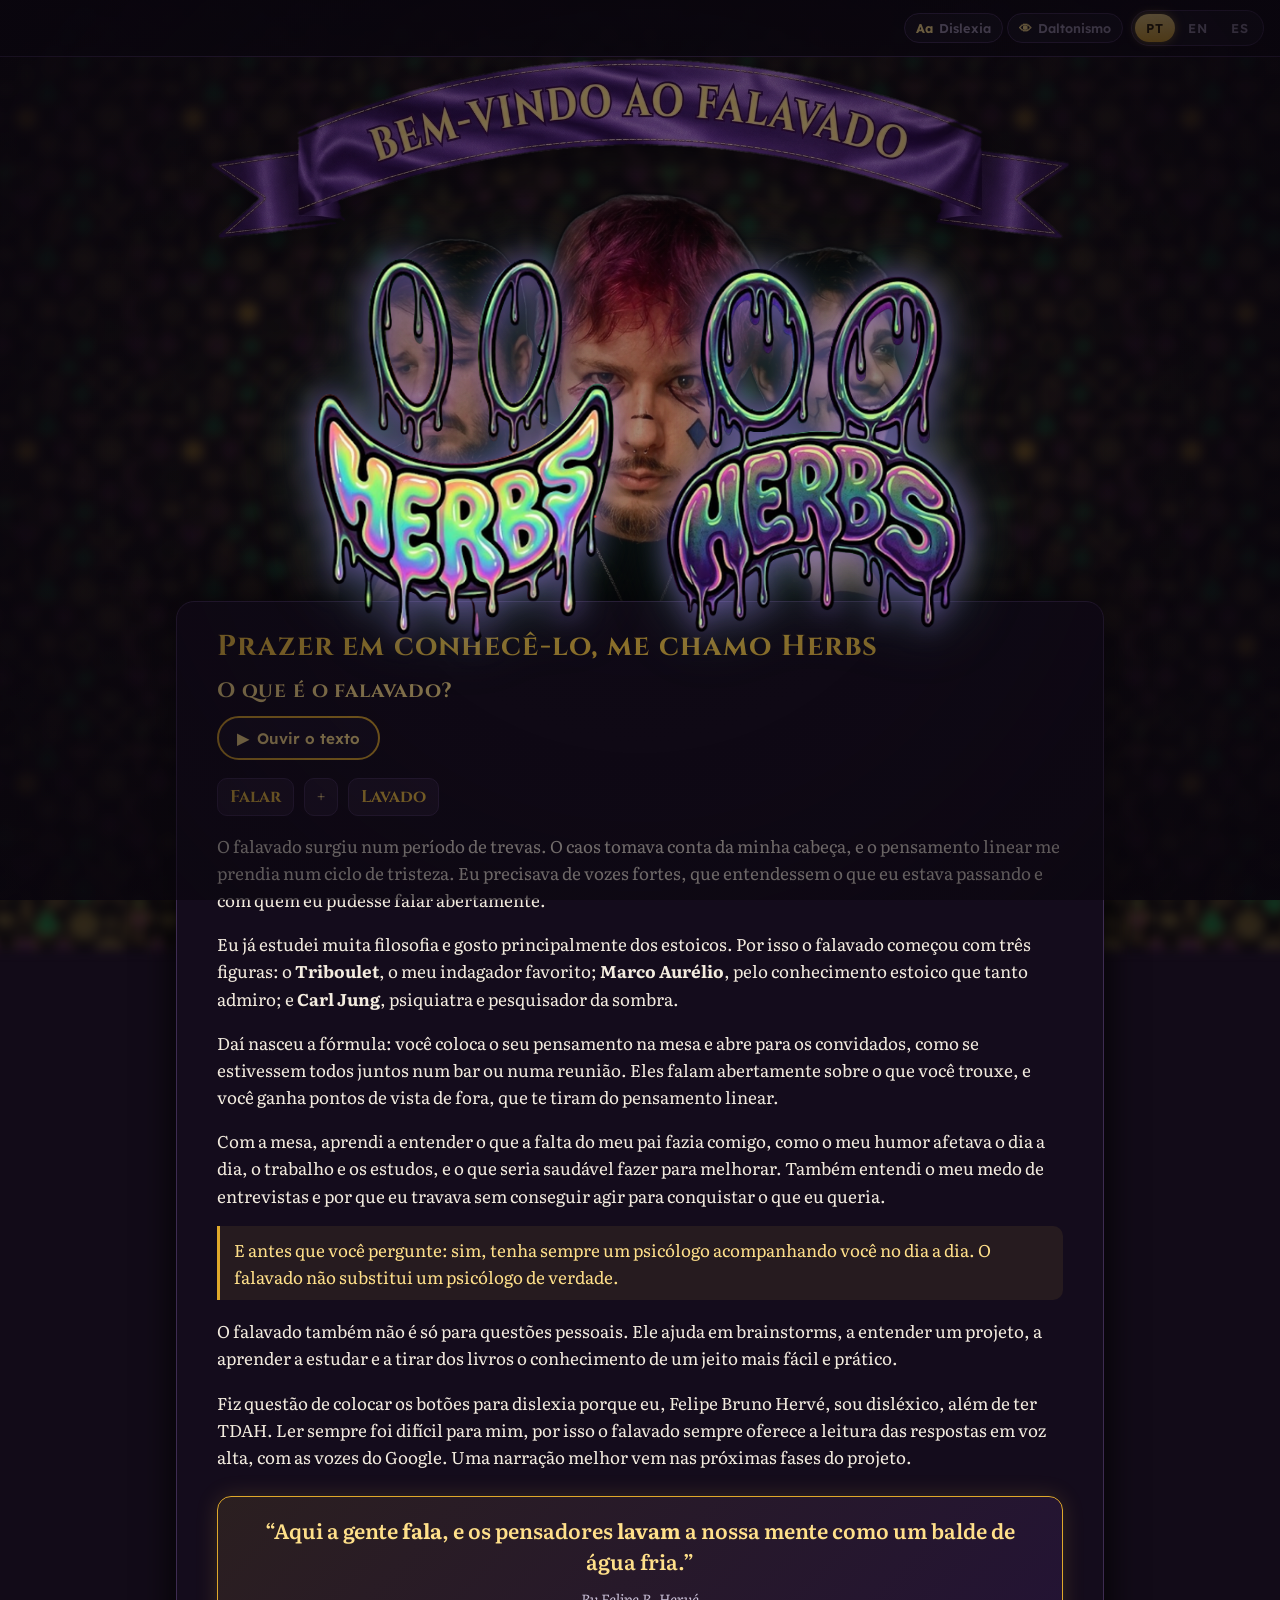
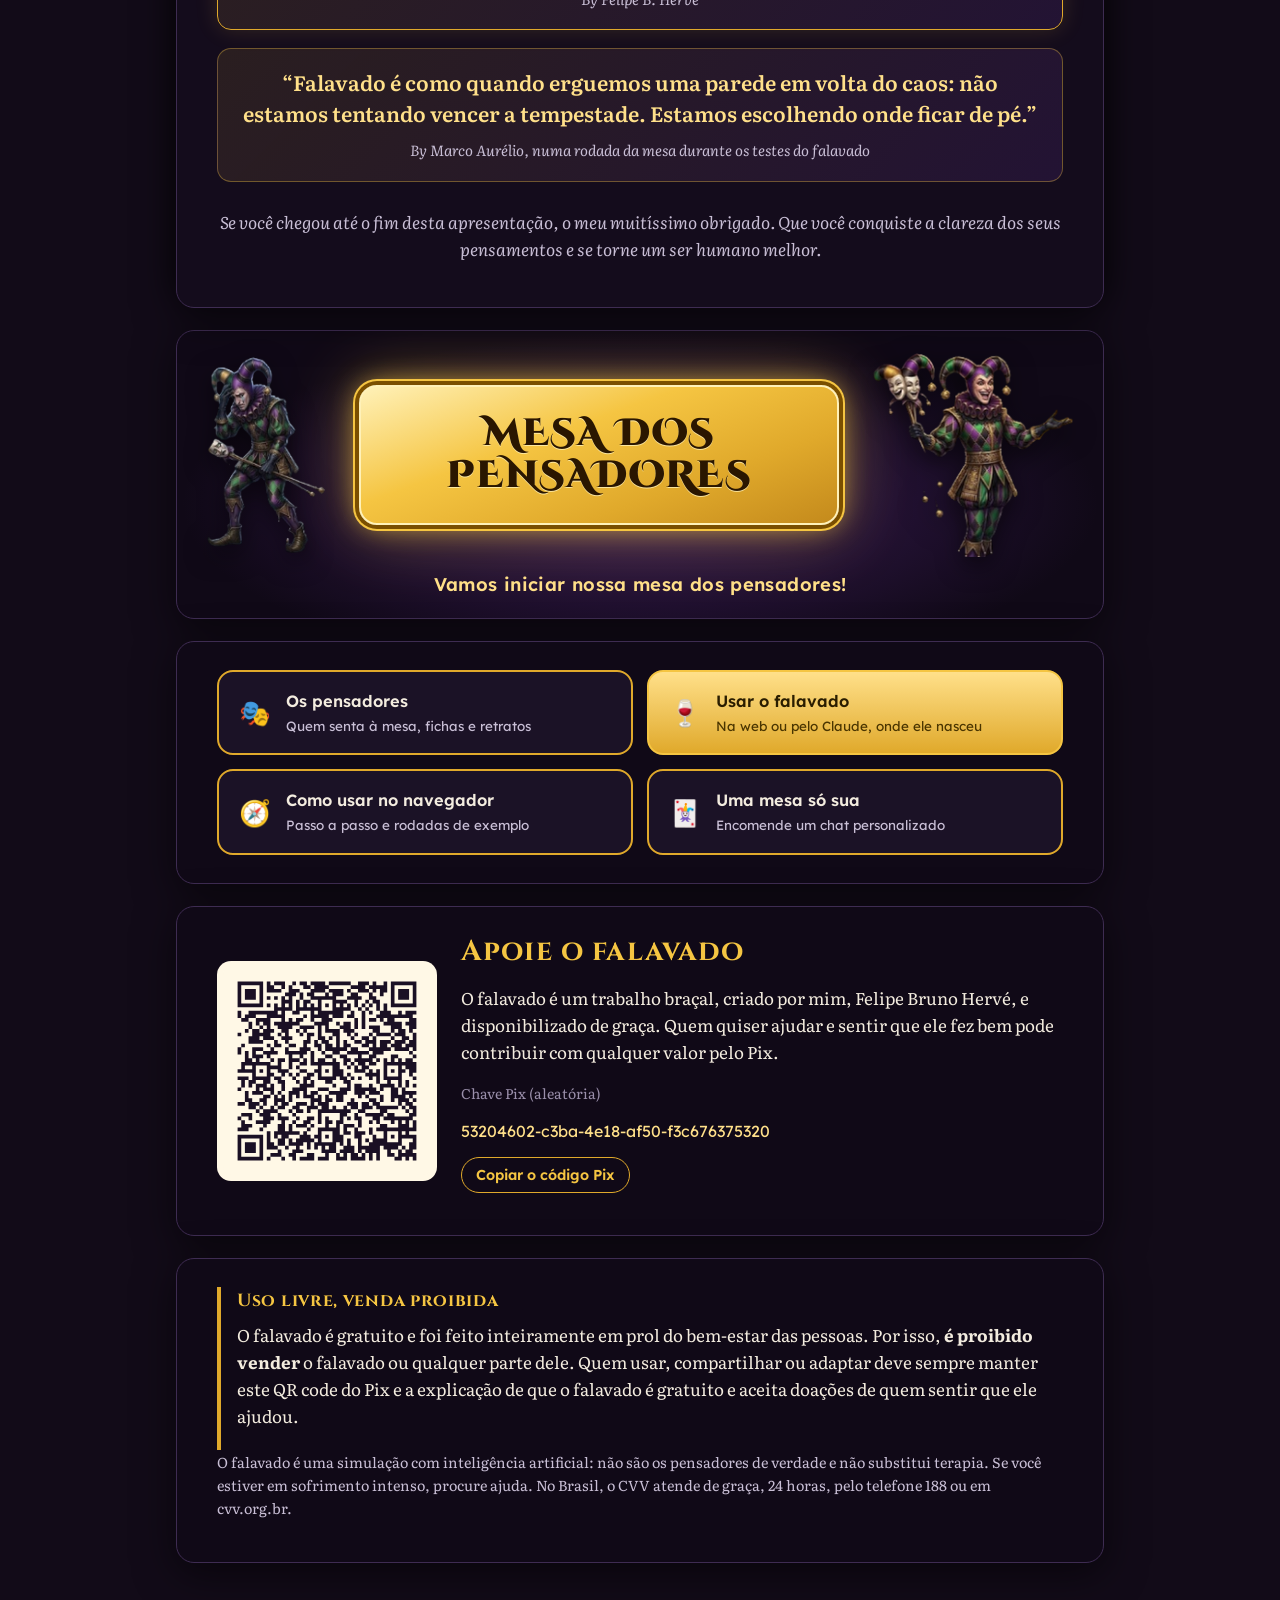
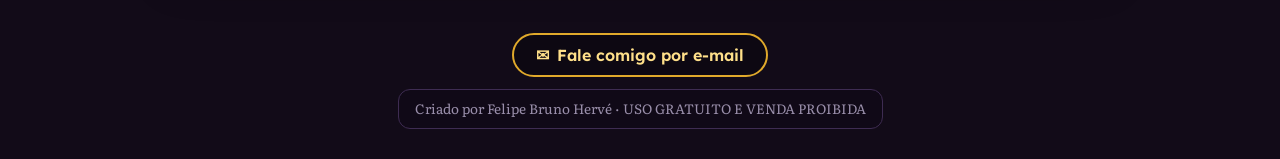
==== index.html @ 0ebb25f2 "falavado: a mesa dos pensadores Site, mesa e skill para baixar (assets/falavado.zip).  Co-Authored-B" ====
<!doctype html>
<html lang="pt-BR">
<head>
<meta charset="utf-8">
<meta name="viewport" content="width=device-width,initial-scale=1,viewport-fit=cover">
<link rel="preconnect" href="https://fonts.googleapis.com">
<link rel="stylesheet" href="https://fonts.googleapis.com/css2?family=Cinzel+Decorative:wght@700;900&family=Cinzel:wght@600;700&family=Literata:opsz,wght@7..72,400;7..72,600&family=Lexend:wght@400;500;600&display=swap">
<link rel="stylesheet" href="assets/site.css">
<script src="assets/acess.js"></script>
<link rel="icon" href="mesa/img/triboulet_pin.jpg">
<title>falavado</title>
<meta name="description" content="falavado: a mesa dos pensadores, servida pelo bufão Triboulet.">
</head>
<body class="brilho">
<div id="careta" hidden aria-hidden="true">
  <span class="cara ri"><img src="assets/careta-ri.png" alt="" width="380" height="420"></span>
  <span class="cara chora"><img src="assets/careta-chora.png" alt="" width="380" height="420"><i class="lagrima"></i><i class="lagrima b"></i><i class="lagrima c"></i></span>
</div>
<main class="wrap brilho" data-pagina="inicio">

  <!-- 1. faixa de boas-vindas: fita de cetim curvada -->
  <header class="faixa-box">
    <img class="faixa-img" src="assets/faixa.png" alt="Bem-vindo ao falavado" width="1400" height="294">
    <svg class="fita" viewBox="0 0 1000 300" role="img" aria-labelledby="fita-t">
      <defs>
        <linearGradient id="cetim" x1="0" y1="0" x2="0" y2="1">
          <stop offset="0" stop-color="#2c0c4a"/><stop offset=".22" stop-color="#7e3fc4"/><stop offset=".4" stop-color="#a46ae0"/>
          <stop offset=".55" stop-color="#6a2fa8"/><stop offset=".85" stop-color="#3e1468"/><stop offset="1" stop-color="#26093f"/>
        </linearGradient>
        <linearGradient id="cetim-ponta" x1="0" y1="0" x2="0" y2="1">
          <stop offset="0" stop-color="#3a1260"/><stop offset=".4" stop-color="#6a2fa8"/><stop offset="1" stop-color="#1e0733"/>
        </linearGradient>
        <linearGradient id="ouro-fita" x1="0" y1="0" x2="1" y2="0">
          <stop offset="0" stop-color="#a8751a"/><stop offset=".3" stop-color="#ffe08a"/><stop offset=".5" stop-color="#f5c542"/><stop offset=".72" stop-color="#fff1b8"/><stop offset="1" stop-color="#a8751a"/>
        </linearGradient>
        <!-- fios da seda: ruído fino e alongado no sentido da fita -->
        <filter id="seda" x="0" y="0" width="100%" height="100%">
          <feTurbulence type="fractalNoise" baseFrequency="0.004 0.9" numOctaves="2" seed="3" result="fio"/>
          <feColorMatrix in="fio" type="matrix" values="0 0 0 0 1  0 0 0 0 .92  0 0 0 0 1  0 0 0 1.3 -.55"/>
          <feComposite in2="SourceGraphic" operator="in"/>
        </filter>
        <linearGradient id="brilho-cetim" x1="0" y1="0" x2="1" y2="0" gradientUnits="userSpaceOnUse">
          <stop offset="0" stop-color="#fff" stop-opacity="0"/><stop offset=".45" stop-color="#fff" stop-opacity="0"/>
          <stop offset=".5" stop-color="#fff" stop-opacity=".55"/><stop offset=".55" stop-color="#fff" stop-opacity="0"/><stop offset="1" stop-color="#fff" stop-opacity="0"/>
          <animate attributeName="x1" values="-1;1.2" dur="6s" repeatCount="indefinite"/><animate attributeName="x2" values="0;2.2" dur="6s" repeatCount="indefinite"/>
        </linearGradient>
        <path id="arco-texto" d="M140 236 Q500 82 860 236"/>
      </defs>
      <!-- pontas em rabo de andorinha, atrás da fita -->
      <path d="M150 196 L22 214 L78 252 L30 294 L170 278 Z" fill="url(#cetim-ponta)" stroke="url(#ouro-fita)" stroke-width="4" stroke-linejoin="round"/>
      <path d="M850 196 L978 214 L922 252 L970 294 L830 278 Z" fill="url(#cetim-ponta)" stroke="url(#ouro-fita)" stroke-width="4" stroke-linejoin="round"/>
      <!-- dobras onde o pano vira -->
      <path d="M118 180 L170 278 L150 196 Z" fill="#14041f"/><path d="M882 180 L830 278 L850 196 Z" fill="#14041f"/>
      <!-- corpo da fita -->
      <path d="M118 180 Q500 22 882 180 L882 268 Q500 110 118 268 Z" fill="url(#cetim)"/>
      <path d="M118 180 Q500 22 882 180" fill="none" stroke="url(#ouro-fita)" stroke-width="6"/>
      <path d="M118 268 Q500 110 882 268" fill="none" stroke="url(#ouro-fita)" stroke-width="6"/>
      <path d="M118 192 Q500 36 882 192" fill="none" stroke="#ffe08a" stroke-opacity=".45" stroke-width="1.5" stroke-dasharray="7 6"/>
      <path d="M118 256 Q500 98 882 256" fill="none" stroke="#ffe08a" stroke-opacity=".45" stroke-width="1.5" stroke-dasharray="7 6"/>
      <!-- textura de seda e brilho de cetim correndo pela fita -->
      <path d="M118 180 Q500 22 882 180 L882 268 Q500 110 118 268 Z" fill="#fff" filter="url(#seda)" opacity=".28"/>
      <path d="M150 196 L22 214 L78 252 L30 294 L170 278 Z M850 196 L978 214 L922 252 L970 294 L830 278 Z" fill="#fff" filter="url(#seda)" opacity=".2"/>
      <path class="reflexo" d="M118 180 Q500 22 882 180 L882 268 Q500 110 118 268 Z" fill="url(#brilho-cetim)"/>
      <text class="fita-texto" text-anchor="middle"><textPath id="fita-t" href="#arco-texto" startOffset="50%" textLength="600" lengthAdjust="spacingAndGlyphs" data-t="welcome"></textPath></text>
    </svg>
  </header>

  <!-- 2. as três versões do Herbs, atrás do painel "por que criei" (o painel cobre a parte de baixo) -->
  <figure class="trio">
    <img class="trio-img" src="assets/herbs-trio.png" alt="" data-ta="alt:trip_alt" width="763" height="540" decoding="async">
  </figure>

  <!-- 3. por que criei o falavado -->
  <section class="painel porque">
    <h2 data-t="why_title"></h2>
    <h3 class="sub-porque" data-t="why_sub"></h3>
    <button type="button" class="ouvir" data-ler=".porque" aria-pressed="false"><span aria-hidden="true">▶</span> <span data-t="l_play"></span></button>
    <div class="etimo" data-th="why_name"></div>
    <p data-th="why_p1"></p>
    <p data-th="why_p2"></p>
    <p data-th="why_p3"></p>
    <p data-th="why_p4"></p>
    <p data-th="why_p5" class="aviso-psi"></p>
    <p data-th="why_p6"></p>
    <p data-th="why_p7"></p>
    <blockquote class="citacao autor"><p data-th="why_p8"></p><cite data-t="why_by8"></cite></blockquote>
    <blockquote class="citacao"><p data-t="why_q2"></p><cite data-t="why_by2"></cite></blockquote>
    <p data-th="why_p9" class="fecho"></p>
  </section>

  <!-- 4. iniciar a mesa -->
  <section class="painel palco-box">
    <div class="palco">
      <span class="bufao chorando" aria-hidden="true"><img src="assets/tri-chorando.png" alt="" width="220" height="300"></span>
      <a class="placa" href="mesa/index.html"><span class="titulo-mesa" data-t="mesa_title"></span></a>
      <span class="bufao rindo" aria-hidden="true"><img src="assets/tri-rindo.png" alt="" width="220" height="300"></span>
    </div>
    <p class="convite" data-t="tri_say"></p>
  </section>

  <!-- 5. botões -->
  <nav class="painel botoes" aria-label="falavado">
    <a class="btn" href="pensadores.html"><span class="ic" aria-hidden="true">🎭</span><span><span data-t="btn_pens"></span><small data-t="btn_pens_s"></small></span></a>
    <a class="btn ouro" href="usar.html"><span class="ic" aria-hidden="true">🍷</span><span><span data-t="btn_usar"></span><small data-t="btn_usar_s"></small></span></a>
    <a class="btn" href="navegador.html"><span class="ic" aria-hidden="true">🧭</span><span><span data-t="btn_nav"></span><small data-t="btn_nav_s"></small></span></a>
    <a class="btn" href="servico.html"><span class="ic" aria-hidden="true">🃏</span><span><span data-t="btn_serv"></span><small data-t="btn_serv_s"></small></span></a>
  </nav>

  <!-- 6. apoie -->
  <section class="painel"><div class="pix" id="pix"></div></section>

  <!-- 7. uso livre -->
  <section class="painel">
    <div class="licenca"><h3 data-t="lic_title"></h3><p data-th="lic_text"></p></div>
    <p class="cuidado" data-t="care"></p>
  </section>
</main>
<script src="assets/site.js"></script>
<script>
/* carinhas do Herbs: logo que a página abre, a que ri ri e a que chora chora; depois as duas são sugadas para dentro do site */
(function(){ var c=document.getElementById('careta'), foi=false;
  function some(){ if(c.hidden) return; c.classList.add('sugar'); setTimeout(function(){ c.hidden=true; c.className=''; },1100); }
  c.addEventListener('click',some);
  window.addEventListener('load',function(){ setTimeout(function(){ if(foi) return; foi=true;
    var ims=c.querySelectorAll('img'), ok=Array.prototype.every.call(ims,function(i){ return i.complete&&i.naturalWidth; }); if(!ok) return;
    c.hidden=false; requestAnimationFrame(function(){ requestAnimationFrame(function(){ c.classList.add('on'); }); }); setTimeout(some,3600); },500); }); })();
</script>
</body>
</html>
---- assets/site.css ----
/* falavado: site de entrada. Tema do circo do Triboulet: fundo do bufão, ouro, roxo e verde.
   O fundo estampado fica sempre atrás de painéis escuros: nenhum texto fica direto sobre a estampa. */
:root{
  --fundo:#120b18; --painel:rgba(17,10,24,.95); --painel2:#1b1226; --borda:#3e2c52;
  --ouro:#f5c542; --ouro2:#e0a92b; --ouro-claro:#ffe08a; --roxo:#5b2a86; --verde:#1f7a4a;
  --texto:#f3ecdf; --texto2:#c9bfd6; --mudo:#9a8fab;
  --raio:18px; --sombra:0 10px 40px rgba(0,0,0,.55);
}
*{box-sizing:border-box}
html{color-scheme:dark;-webkit-text-size-adjust:100%;text-size-adjust:100%}
body{margin:0;min-height:100vh;background:var(--fundo);color:var(--texto);overflow-x:clip;
  font-family:"Literata",Georgia,serif;font-size:17px;line-height:1.6;-webkit-font-smoothing:antialiased}
/* fundo do bufão em camada fixa e desfocada, com vinheta: dá profundidade atrás dos painéis nítidos */
body::before{content:"";position:fixed;inset:-30px;z-index:-1;pointer-events:none;background:var(--fundo) url(../mesa/img/fundo_tri.jpg) repeat;background-size:320px;
  filter:blur(5px) brightness(.55) saturate(1.1);transform:scale(1.04)}
body::after{content:"";position:fixed;inset:0;z-index:-1;pointer-events:none;background:radial-gradient(ellipse at 50% 45%,transparent 45%,rgba(8,4,12,.75) 100%)}
a{color:var(--ouro)}
img{max-width:100%;display:block}
.wrap{max-width:960px;margin:0 auto;padding:84px 16px 40px}
.painel{background:var(--painel);border:1px solid var(--borda);border-radius:var(--raio);box-shadow:var(--sombra);padding:28px clamp(18px,4vw,40px);margin:0 0 22px}
h1,h2,h3,.cinzel{font-family:"Cinzel",Georgia,serif;letter-spacing:.04em;line-height:1.2;margin:0 0 .5em;color:var(--ouro)}
h1{font-size:clamp(1.9rem,6vw,3.4rem);text-align:center;text-transform:uppercase;text-shadow:0 0 18px rgba(245,197,66,.35)}
h2{font-size:clamp(1.3rem,3.6vw,1.8rem)}
h3{font-size:1.1rem}
p{margin:0 0 1em}
.sub{color:var(--texto2)}
.nota{font-size:.88rem;color:var(--mudo)}
.tag{display:inline-block;font-family:"Lexend",sans-serif;font-size:.72rem;letter-spacing:.08em;text-transform:uppercase;color:#2a1d00;background:var(--ouro);border-radius:999px;padding:3px 10px;margin-bottom:12px}

/* brilho dourado: o texto sob o mouse acende, para acompanhar a leitura */
.brilho :is(h1,h2,h3,p,li,blockquote,dt,dd,figcaption,.t){transition:color .25s,text-shadow .25s}
@media (hover:hover){.brilho :is(h1,h2,h3,p,li,blockquote,dt,dd,figcaption,.t):hover{color:var(--ouro-claro);text-shadow:0 0 8px rgba(245,197,66,.75),0 0 20px rgba(245,197,66,.4)}}

/* barra do topo: voltar e idiomas */
.topo{position:fixed;top:0;left:0;right:0;z-index:50;display:flex;gap:10px;align-items:center;justify-content:space-between;padding:10px 16px;background:linear-gradient(rgba(10,6,14,.96),rgba(10,6,14,.85));border-bottom:1px solid var(--borda)}
.marca-vazia{flex:1}
.topo .marca{font-family:"Cinzel",serif;color:var(--ouro);text-decoration:none;font-size:1.05rem;letter-spacing:.08em;white-space:nowrap}
.idiomas{display:inline-flex;gap:2px;padding:3px;border-radius:999px;background:#15111c;border:1px solid var(--borda)}
.idiomas button{font:600 .8rem "Lexend",sans-serif;letter-spacing:.06em;border:0;border-radius:999px;padding:6px 11px;background:transparent;color:var(--mudo);cursor:pointer}
.idiomas button[aria-pressed="true"]{background:linear-gradient(var(--ouro-claro),var(--ouro2));color:#2a1d00;box-shadow:0 0 10px rgba(245,197,66,.5)}
.idiomas button:focus-visible,.btn:focus-visible,.voltar:focus-visible{outline:2px solid var(--ouro);outline-offset:2px}

/* botões */
.btn{display:flex;align-items:center;gap:14px;text-decoration:none;color:var(--texto);background:var(--painel2);border:2px solid var(--ouro2);border-radius:16px;padding:16px 18px;font-family:"Lexend",sans-serif;font-weight:600;font-size:1.02rem;cursor:pointer;transition:transform .15s,box-shadow .2s,background .2s;text-align:left;width:100%}
.btn:hover{transform:translateY(-2px);box-shadow:0 0 0 1px var(--ouro),0 0 24px rgba(245,197,66,.35);background:#24182f}
.btn .ic{font-size:1.6rem;flex:none;width:2.2rem;text-align:center}
.btn small{display:block;font-weight:400;font-size:.84rem;color:var(--texto2);margin-top:2px}
.btn.ouro{background:linear-gradient(var(--ouro-claro),var(--ouro2));color:#2a1d00;border-color:var(--ouro)}
.btn.ouro small{color:#4a3500}
.botoes{display:grid;grid-template-columns:repeat(2,minmax(0,1fr));gap:14px}
@media (max-width:640px){.botoes{grid-template-columns:1fr}}
.voltar{display:inline-flex;align-items:center;gap:8px;font-family:"Lexend",sans-serif;font-weight:600;font-size:.88rem;color:#2a1d00;background:linear-gradient(var(--ouro-claro),var(--ouro2));border-radius:999px;padding:8px 14px;text-decoration:none;white-space:nowrap}
.voltar.largo{display:flex;justify-content:center;width:100%;padding:14px;font-size:1rem;border-radius:14px;margin-top:8px}

/* carinhas do Herbs: a que ri e a que chora; no fim são sugadas para dentro do site */
#careta{position:fixed;inset:0;z-index:130;display:flex;align-items:center;justify-content:center;gap:clamp(8px,4vw,60px);padding:0 16px;
  background:radial-gradient(circle at 50% 50%,rgba(10,6,14,.35),rgba(10,6,14,.75));opacity:0;transition:opacity .5s ease;cursor:pointer}
#careta[hidden]{display:none}
#careta.on{opacity:1}
#careta .cara{position:relative;display:block;width:min(38vw,300px);transform:scale(.2) rotate(-25deg);opacity:0;
  transition:transform .7s cubic-bezier(.3,1.6,.5,1),opacity .4s}
#careta .cara.chora{transform:scale(.2) rotate(25deg);transition-delay:.15s}
#careta .cara img{width:100%;height:auto;filter:drop-shadow(0 0 14px rgba(170,120,255,.55)) drop-shadow(0 0 30px rgba(120,255,200,.25))}
#careta.on .cara{transform:none;opacity:1}
#careta.on .cara.ri img{animation:ri .34s ease-in-out .7s 8 alternate}
#careta.on .cara.chora img{animation:soluco .9s ease-in-out .8s 3}
@keyframes ri{from{transform:translateY(0) rotate(-3deg) scaleY(1)}to{transform:translateY(-14px) rotate(3deg) scaleY(.94)}}
@keyframes soluco{0%,100%{transform:translateY(0)}12%{transform:translateY(5px) scaleX(1.02)}24%{transform:translateY(-2px)}36%{transform:translateY(5px) scaleX(1.02)}50%{transform:translateY(0) rotate(-2deg)}75%{transform:rotate(2deg)}}
/* lágrimas que caem dos olhos da que chora */
.lagrima{position:absolute;top:30%;left:27%;width:12px;height:16px;border-radius:50% 50% 50% 50%/60% 60% 40% 40%;opacity:0;
  background:radial-gradient(circle at 40% 35%,#eaffff,#7ff3ff 45%,#9a6bff);box-shadow:0 0 10px #8ff;}
.lagrima.b{left:69%;top:31%}
.lagrima.c{left:30%;top:33%}
#careta.on .lagrima{animation:lagrima 1.1s ease-in .9s 3}
#careta.on .lagrima.b{animation-delay:1.25s}
#careta.on .lagrima.c{animation-delay:1.6s}
@keyframes lagrima{0%{transform:translateY(0) scale(.5);opacity:0}15%{opacity:1}100%{transform:translateY(230%) translateY(120px) scale(1);opacity:0}}
/* sugadas: giram e encolhem até sumir no centro da página */
#careta.sugar{opacity:0;transition:opacity .5s ease .55s}
#careta.sugar .cara{transition:transform 1s cubic-bezier(.6,0,.9,.5),opacity .9s ease .1s,filter 1s;opacity:0;filter:blur(3px)}
#careta.sugar .cara.ri{transform:translate(45%,35%) scale(0) rotate(540deg)}
#careta.sugar .cara.chora{transform:translate(-45%,35%) scale(0) rotate(-540deg)}
@media (prefers-reduced-motion:reduce){#careta .cara img,.lagrima{animation:none!important}#careta .cara{transition-duration:.01s!important}}

/* página principal */
/* 1. faixa de boas-vindas: fita de cetim roxo curvada, borda dourada, pontas em rabo de andorinha (SVG) */
.faixa-box{display:flex;justify-content:center;margin:0 0 4px}
/* faixa de cetim: imagem do Herbs em português; nos outros idiomas fica a faixa desenhada (SVG) com o texto traduzido */
.faixa-img{display:block;width:min(100%,860px);height:auto;filter:drop-shadow(0 10px 14px rgba(0,0,0,.6))}
html[lang^="pt"] .faixa-box .fita{display:none}
html:not([lang^="pt"]) .faixa-img{display:none}
.wrap[data-pagina="inicio"]{padding-top:58px}
.fita{width:min(100%,820px);height:auto;overflow:visible;filter:drop-shadow(0 10px 14px rgba(0,0,0,.6))}
.fita-texto{font-family:"Cinzel",Georgia,serif;font-weight:700;font-size:50px;letter-spacing:.04em;text-transform:uppercase;fill:#ffe08a;
  paint-order:stroke;stroke:#2a0f3d;stroke-width:5px;filter:drop-shadow(0 0 8px rgba(245,197,66,.45))}
.fita .reflexo{mix-blend-mode:soft-light}

/* 2. as três versões do Herbs atrás do painel "por que criei": o painel cobre a parte de baixo da foto */
.faixa-box{position:relative;z-index:2;margin-bottom:calc(-1*clamp(10px,4vw,46px))}
.trio{position:relative;z-index:0;margin:0 auto;width:min(100%,600px);text-align:center}
.trio-img{width:100%;height:auto;margin:0 auto;filter:drop-shadow(0 0 1px #000) drop-shadow(0 0 2px #000);
  animation:respira 6s ease-in-out infinite;transform-origin:50% 100%}
@keyframes respira{0%,100%{transform:scale(1)}50%{transform:scale(1.015) translateY(-3px)}}
.porque{position:relative;z-index:1;margin-top:calc(-1*clamp(6px,1.5vw,16px));background:#140c1c;box-shadow:0 -14px 30px rgba(0,0,0,.55),var(--sombra)}
.nome-autor{font-family:"Cinzel",serif;color:var(--ouro);margin:2px 0 14px;text-align:center;font-size:1rem}
@media (prefers-reduced-motion:reduce){.trio-img,.fita .reflexo{animation:none}}

/* 3. por que criei */
.sub-porque{font-size:clamp(1.05rem,2.8vw,1.3rem);color:var(--ouro-claro);margin:.2em 0 .4em}
.etimo{display:flex;gap:10px;flex-wrap:wrap;margin:6px 0 16px}
.etimo span{font-family:"Cinzel",serif;background:#24182f;border:1px solid var(--borda);border-radius:10px;padding:4px 12px;color:var(--ouro-claro)}
.etimo b{color:var(--ouro)}

/* 4. palco: placa dourada entre o Triboulet que ri e o que chora */
.palco-box{padding:22px clamp(10px,3vw,30px);overflow:hidden;background:radial-gradient(ellipse at 50% 60%,rgba(91,42,134,.55),transparent 70%),var(--painel)}
.palco{display:grid;grid-template-columns:auto minmax(0,1fr) auto;align-items:center;gap:clamp(6px,2vw,20px);text-decoration:none;color:inherit;border-radius:16px}
.palco:focus-visible{outline:2px solid var(--ouro);outline-offset:4px}
.bufao{display:block;justify-self:center;width:clamp(64px,16vw,170px);animation:balanca 3.6s ease-in-out infinite;transform-origin:50% 90%}
.bufao.chorando{animation-delay:-1.8s;animation-duration:4.1s;width:clamp(44px,11vw,118px)}
.bufao.rindo{width:clamp(70px,19vw,200px)}
.bufao img{width:100%;height:auto;filter:drop-shadow(0 8px 12px rgba(0,0,0,.55))}
@keyframes balanca{0%,100%{transform:translateY(0) rotate(-3deg)}50%{transform:translateY(-9px) rotate(3deg)}}
.placa{position:relative;justify-self:center;width:100%;display:flex;flex-direction:column;align-items:center;gap:10px;text-align:center;max-width:30rem;
  padding:clamp(14px,3vw,26px) clamp(14px,3.4vw,34px);border-radius:18px;
  background:linear-gradient(160deg,#fff1b8,var(--ouro) 38%,var(--ouro2) 70%,#c48a1c);border:2px solid #fff1b8;
  box-shadow:0 0 0 4px #7a4f00,0 0 0 6px var(--ouro),0 0 28px rgba(245,197,66,.75),0 0 70px rgba(245,197,66,.45);animation:halo 3.2s ease-in-out infinite}
.titulo-mesa{font-family:"Cinzel Decorative","Cinzel",Georgia,serif;font-weight:900;text-transform:uppercase;color:#2a1600;
  font-size:clamp(1.05rem,4.4vw,2.35rem);line-height:1.12;letter-spacing:.03em;text-shadow:0 1px 0 rgba(255,241,184,.8)}
.convite{margin:16px 0 0;text-align:center;font:600 clamp(.95rem,2.8vw,1.15rem) "Lexend",sans-serif;color:var(--ouro-claro);letter-spacing:.02em}
.placa{text-decoration:none;cursor:pointer;transition:transform .2s}
.placa:focus-visible{outline:3px solid #fff1b8;outline-offset:4px}
.placa:hover{transform:translateY(-2px) scale(1.02);box-shadow:0 0 0 4px #7a4f00,0 0 0 6px var(--ouro-claro),0 0 40px rgba(255,224,138,.95),0 0 90px rgba(245,197,66,.6)}
@keyframes halo{0%,100%{filter:brightness(1)}50%{filter:brightness(1.08)}}
@media (max-width:560px){
  .palco{grid-template-columns:1fr 1fr;grid-template-areas:"a b" "p p";row-gap:0}
  .bufao.chorando{grid-area:a;justify-self:start;margin-left:8%;width:clamp(62px,19vw,96px)}.bufao.rindo{grid-area:b;justify-self:end;margin-right:4%;width:clamp(96px,30vw,150px)}
  .bufao{position:relative;z-index:2}
  .placa{grid-area:p;margin-top:-18px;padding-top:26px}
  .titulo-mesa{font-size:clamp(1.25rem,6.6vw,1.8rem)}
  .convite{font-size:.8rem}}
@media (prefers-reduced-motion:reduce){.bufao,.placa{animation:none}}
.pix{display:grid;grid-template-columns:220px 1fr;gap:24px;align-items:center}
@media (max-width:640px){.pix{grid-template-columns:1fr;justify-items:center}}
.pix img{width:220px;border-radius:14px;background:#fff8e6;padding:6px}
.chave-pix{font-family:"Lexend",sans-serif;font-size:clamp(.8rem,3.4vw,1rem);overflow-wrap:anywhere;color:var(--ouro-claro);margin:4px 0 12px}
.copiar{font:600 .9rem "Lexend",sans-serif;border:1px solid var(--ouro2);background:transparent;color:var(--ouro);border-radius:999px;padding:8px 14px;cursor:pointer}
.licenca{border-left:4px solid var(--ouro2);padding:4px 0 4px 16px}
.cuidado{font-size:.9rem;color:var(--texto2)}
.rodape{text-align:center;font-size:.85rem;color:var(--mudo);padding:8px 0 30px}
.rodape p{background:var(--painel);display:inline-block;border-radius:12px;padding:8px 16px;border:1px solid var(--borda)}

/* pensadores */
.grade{display:grid;grid-template-columns:repeat(auto-fill,minmax(170px,1fr));gap:14px}
.card{display:block;text-decoration:none;color:var(--texto);background:var(--painel2);border:1px solid var(--borda);border-radius:16px;overflow:hidden;transition:transform .15s,box-shadow .2s,border-color .2s}
.card:hover,.card:focus-visible{transform:translateY(-3px);border-color:var(--ouro);box-shadow:0 0 22px rgba(245,197,66,.3);outline:none}
.card img{aspect-ratio:1;object-fit:cover;width:100%}
.card .info{padding:10px 12px 14px}
.card b{display:block;font-family:"Cinzel",serif;color:var(--ouro);font-size:.98rem;line-height:1.25}
.card span{font-size:.8rem;color:var(--texto2);font-family:"Lexend",sans-serif}
.estilos{display:inline-flex;gap:2px;padding:3px;border-radius:999px;background:#15111c;border:1px solid var(--borda);margin-bottom:16px}
.estilos button{font:600 .82rem "Lexend",sans-serif;border:0;border-radius:999px;padding:7px 14px;background:transparent;color:var(--mudo);cursor:pointer}
.estilos button[aria-pressed="true"]{background:var(--roxo);color:#fff}

/* ficha de um pensador */
.cabeca{display:grid;grid-template-columns:240px 1fr;gap:24px;align-items:start}
@media (max-width:640px){.cabeca{grid-template-columns:1fr}}
.retratos{display:grid;grid-template-columns:1fr 1fr;gap:8px}
.retratos figure{margin:0}
.retratos img{border-radius:12px;border:1px solid var(--borda);cursor:zoom-in}
.retratos figcaption{font-size:.75rem;color:var(--mudo);text-align:center;margin-top:4px;font-family:"Lexend",sans-serif}
.classe{font-family:"Lexend",sans-serif;color:var(--ouro-claro);font-size:.95rem;margin:-4px 0 10px}
.atribs{display:grid;grid-template-columns:repeat(6,minmax(0,1fr));gap:8px;margin:14px 0}
@media (max-width:640px){.atribs{grid-template-columns:repeat(3,minmax(0,1fr))}}
.atrib{background:#24182f;border:1px solid var(--borda);border-radius:12px;text-align:center;padding:8px 4px}
.atrib b{display:block;font:600 .75rem "Lexend",sans-serif;color:var(--texto2);letter-spacing:.08em}
.atrib .v{font-family:"Cinzel",serif;font-size:1.6rem;color:var(--ouro)}
.atrib .m{font:500 .78rem "Lexend",sans-serif;color:var(--mudo)}
.atrib .barra{height:4px;border-radius:2px;background:#3e2c52;margin:6px 8px 0;overflow:hidden}
.atrib .barra i{display:block;height:100%;background:linear-gradient(90deg,var(--verde),var(--ouro))}
dl.lista{display:grid;grid-template-columns:max-content 1fr;gap:6px 14px;margin:0}
dl.lista dt{font-family:"Lexend",sans-serif;font-weight:600;color:var(--ouro);font-size:.9rem}
dl.lista dd{margin:0}
@media (max-width:640px){dl.lista{grid-template-columns:1fr}dl.lista dd{margin-bottom:8px}}
.hab{background:#24182f;border:1px solid var(--borda);border-radius:12px;padding:12px 14px;margin-bottom:10px}
.hab b{font-family:"Cinzel",serif;color:var(--ouro)}
.hab.especial{border-color:var(--ouro2);box-shadow:0 0 18px rgba(245,197,66,.18)}
.chips{display:flex;flex-wrap:wrap;gap:8px}
.chip{display:inline-flex;align-items:center;gap:8px;text-decoration:none;color:var(--texto);background:#24182f;border:1px solid var(--borda);border-radius:999px;padding:4px 12px 4px 4px;font-size:.88rem}
.chip img{width:28px;height:28px;border-radius:50%}
.chip:hover{border-color:var(--ouro)}
.chip small{color:var(--mudo)}
ul.ref{padding-left:1.1em}
.navp{display:flex;justify-content:space-between;gap:10px;flex-wrap:wrap}
.zoom{position:fixed;inset:0;z-index:120;background:rgba(0,0,0,.88);display:grid;place-items:center;padding:16px;cursor:zoom-out}
.zoom img{max-height:90vh;border-radius:14px;border:2px solid var(--ouro2)}

/* passos e exemplos */
ol.passos{counter-reset:p;list-style:none;padding:0;margin:0}
ol.passos>li{counter-increment:p;position:relative;padding:0 0 14px 52px;min-height:40px}
ol.passos>li::before{content:counter(p);position:absolute;left:0;top:-2px;width:36px;height:36px;border-radius:50%;display:grid;place-items:center;font-family:"Cinzel",serif;font-weight:600;color:#2a1d00;background:linear-gradient(var(--ouro-claro),var(--ouro2))}
.exemplo{background:#1b1226;border:1px solid var(--borda);border-radius:14px;padding:16px 18px;margin-bottom:14px}
.exemplo h3{margin-bottom:6px}
.exemplo .quem{font-size:.85rem;color:var(--mudo);font-family:"Lexend",sans-serif;margin-bottom:10px}
.exemplo details summary{cursor:pointer;color:var(--ouro);font-family:"Lexend",sans-serif;font-weight:600;font-size:.92rem}
.fala{display:flow-root;margin:12px 0}
.fala img{float:left;width:56px;height:56px;border-radius:50%;margin:2px 12px 4px 0;border:1px solid var(--ouro2)}
.fala b{font-family:"Cinzel",serif;color:var(--ouro)}
.fala .papel{font-size:.78rem;color:var(--mudo);font-family:"Lexend",sans-serif;margin-left:6px}
.acoes{display:flex;gap:10px;flex-wrap:wrap;margin-top:10px}
.acoes .btn{width:auto;padding:10px 16px;font-size:.92rem}
code,.cod{font-family:"Lexend",monospace;background:#24182f;border:1px solid var(--borda);border-radius:8px;padding:2px 8px;color:var(--ouro-claro)}

/* formulário */
form.pedido{display:grid;gap:14px}
form.pedido label{font-family:"Lexend",sans-serif;font-weight:600;font-size:.92rem;color:var(--ouro)}
form.pedido input,form.pedido textarea,form.pedido select{width:100%;margin-top:6px;font:inherit;font-size:1rem;color:var(--texto);background:#120b18;border:1px solid var(--borda);border-radius:12px;padding:12px 14px}
form.pedido textarea{min-height:150px;resize:vertical}
form.pedido input:focus,form.pedido textarea:focus,form.pedido select:focus{outline:2px solid var(--ouro);border-color:var(--ouro)}
.grid2{display:grid;grid-template-columns:1fr 1fr;gap:14px}
@media (max-width:640px){.grid2{grid-template-columns:1fr}}
ul.inclui{padding-left:1.1em}
ul.inclui li{margin-bottom:6px}

/* acessibilidade no topo: letra para dislexia e caixa de daltonismo */
.topo-dir{display:flex;align-items:center;gap:8px;margin-left:auto}
.acess{position:relative;display:inline-flex;gap:4px}
.a-btn{display:inline-flex;align-items:center;gap:6px;font:600 .8rem "Lexend",sans-serif;color:var(--mudo);background:#15111c;border:1px solid var(--borda);border-radius:999px;padding:6px 11px;cursor:pointer;white-space:nowrap}
.a-btn .a-ic{font-weight:700;color:var(--ouro-claro)}
.a-btn[aria-pressed="true"],.a-btn.ativo{background:linear-gradient(var(--ouro-claro),var(--ouro2));color:#2a1d00;border-color:transparent;box-shadow:0 0 10px rgba(245,197,66,.5)}
.a-btn[aria-pressed="true"] .a-ic,.a-btn.ativo .a-ic{color:#2a1d00}
.a-btn:focus-visible,.dalt-op:focus-visible,.dalt-fechar:focus-visible{outline:2px solid var(--ouro);outline-offset:2px}
.dalt-caixa{position:absolute;top:calc(100% + 10px);right:0;z-index:60;width:min(300px,calc(100vw - 32px));padding:12px;border-radius:14px;background:#140c1c;border:1px solid var(--ouro2);box-shadow:0 14px 40px rgba(0,0,0,.6)}
.dalt-caixa[hidden]{display:none}
.dalt-tit{margin:0 0 8px;font:600 .9rem "Lexend",sans-serif;color:var(--ouro-claro)}
.dalt-op{display:flex;align-items:center;gap:10px;width:100%;text-align:left;padding:8px 10px;margin:0 0 4px;border-radius:10px;border:1px solid transparent;background:transparent;color:var(--texto);cursor:pointer;font:500 .9rem "Lexend",sans-serif}
.dalt-op:hover{background:var(--painel2)}
.dalt-op[aria-checked="true"]{border-color:var(--ouro2);background:var(--painel2)}
.dalt-op small{display:block;font-weight:400;font-size:.78rem;color:var(--texto2)}
.amostra{flex:none;width:30px;height:16px;border-radius:4px;border:1px solid rgba(255,255,255,.25)}
.amostra.nenhum{background:linear-gradient(90deg,#e23 0 25%,#2b4 25% 50%,#36f 50% 75%,#fc2 75%)}
.amostra.protan{background:linear-gradient(90deg,#e23 0 50%,#2b4 50%)}
.amostra.deutan{background:linear-gradient(90deg,#2b4 0 50%,#e23 50%)}
.amostra.tritan{background:linear-gradient(90deg,#36f 0 50%,#fc2 50%)}
.amostra.acromat{background:linear-gradient(90deg,#000,#fff)}
.dalt-fechar{display:block;margin:6px 0 0 auto;font:600 .8rem "Lexend",sans-serif;color:#2a1d00;background:linear-gradient(var(--ouro-claro),var(--ouro2));border:0;border-radius:999px;padding:6px 14px;cursor:pointer}
@media (max-width:720px){.a-btn .a-txt{display:none}.a-btn{padding:6px 9px}}
@media (max-width:480px){.topo{padding:8px 10px;gap:6px}.topo .voltar:not(.largo){font-size:0;gap:0;padding:8px 12px}.topo .voltar:not(.largo)::before{content:"←";font-size:1rem}.idiomas button{padding:6px 8px}.topo-dir{gap:4px}}

/* celulares: área segura (entalhe e barra de gestos), alvos de toque de pelo menos 40px e telas bem estreitas */
.topo{padding-top:max(10px,env(safe-area-inset-top));padding-left:max(16px,env(safe-area-inset-left));padding-right:max(16px,env(safe-area-inset-right))}
.wrap{padding-left:max(16px,env(safe-area-inset-left));padding-right:max(16px,env(safe-area-inset-right))}
.rodape{padding-bottom:max(30px,env(safe-area-inset-bottom))}
img,svg,video{max-width:100%}
p,li,h1,h2,h3{overflow-wrap:break-word}
@media (pointer:coarse){
  .a-btn,.idiomas button,.estilos button,.dalt-fechar{min-height:40px}
  .a-btn{min-width:40px;justify-content:center}
  .topo .voltar:not(.largo){min-height:40px;min-width:40px;justify-content:center}
  .dalt-op{min-height:48px}
}
@media (max-width:480px){.topo{padding-left:max(10px,env(safe-area-inset-left));padding-right:max(10px,env(safe-area-inset-right))}}
@media (max-width:340px){
  .idiomas button{padding:6px 6px;font-size:.74rem}
  .a-btn{padding:6px 7px}
  .wrap{padding-left:10px;padding-right:10px}
  .painel{padding-left:14px;padding-right:14px}
}
@media (max-width:720px){.dalt-caixa{position:fixed;top:calc(58px + env(safe-area-inset-top));left:max(12px,env(safe-area-inset-left));right:max(12px,env(safe-area-inset-right));width:auto;max-height:calc(100dvh - 76px);overflow:auto}}
.dalt-caixa{max-height:calc(100dvh - 76px);overflow:auto;overscroll-behavior:contain}
/* texto do "O que é o falavado?": aviso do psicólogo, lema e agradecimento */
.porque .aviso-psi{border-left:3px solid var(--ouro2);background:rgba(245,197,66,.08);padding:10px 14px;border-radius:0 10px 10px 0;color:var(--ouro-claro)}
.porque .lema{font-family:"Cinzel",serif;font-size:1.08em;color:var(--ouro-claro);text-align:center;margin:22px 0}
.porque .fecho{font-style:italic;color:var(--texto2);text-align:center}

/* leitura em voz alta: botão e painel que abre embaixo dele */
.ouvir{display:inline-flex;align-items:center;gap:8px;min-height:44px;margin:4px 0 12px;padding:8px 18px;border-radius:999px;border:2px solid var(--ouro2);background:var(--painel2);color:var(--ouro-claro);font:600 .95rem "Lexend",sans-serif;cursor:pointer}
.ouvir:hover,.ouvir[aria-pressed="true"]{background:linear-gradient(var(--ouro-claro),var(--ouro2));color:#2a1d00}
.leitor{display:flex;flex-wrap:wrap;align-items:center;gap:8px;margin:0 0 16px;padding:10px 12px;border-radius:14px;background:#1c1226;border:1px solid var(--ouro2);font:500 .88rem "Lexend",sans-serif;color:var(--texto)}
.leitor[hidden]{display:none}
.leitor-txt{flex:1 1 120px;color:var(--ouro-claro)}
.leitor button,.leitor select{min-height:40px;border-radius:999px;border:1px solid var(--borda);background:#15111c;color:var(--texto);font:600 .85rem "Lexend",sans-serif;padding:6px 14px;cursor:pointer}
.leitor .leitor-pausa{border-color:var(--ouro2);color:var(--ouro-claro)}
.leitor-vel{display:inline-flex;align-items:center;gap:6px;color:var(--texto2)}
.leitor .leitor-fechar,.leitor .leitor-volta,.leitor .leitor-avanca{min-width:40px;padding:6px 0;font-size:1rem}
.leitor button:focus-visible,.leitor select:focus-visible,.ouvir:focus-visible{outline:2px solid var(--ouro);outline-offset:2px}
.leitor-onda{display:inline-flex;gap:3px;align-items:flex-end;height:16px}
.leitor-onda i{width:4px;height:6px;border-radius:2px;background:var(--ouro);animation:onda 1s ease-in-out infinite}
.leitor-onda i:nth-child(2){animation-delay:.2s}.leitor-onda i:nth-child(3){animation-delay:.4s}
.leitor.pausado .leitor-onda i,.leitor.parado .leitor-onda i{animation:none}
@keyframes onda{50%{height:16px}}
.lendo-agora{background:rgba(245,197,66,.12);border-radius:8px;box-shadow:0 0 0 6px rgba(245,197,66,.12)}
@media (prefers-reduced-motion:reduce){.leitor-onda i{animation:none}}
.leitor{position:sticky;top:calc(64px + env(safe-area-inset-top));z-index:5;box-shadow:0 8px 20px rgba(0,0,0,.5)}
.leitor-ctl{display:inline-flex;gap:6px;align-items:center}
@media (max-width:560px){.leitor-onda{order:1}.leitor-txt{order:2;flex:1 1 calc(100% - 80px)}.leitor-fechar{order:3}.leitor-ctl{order:4}.leitor-parar{order:5}.leitor-vel{order:6}}
/* frases em destaque: a do Herbs e a do Marco Aurélio, cada uma assinada em itálico */
.porque .citacao{margin:26px 0;padding:18px 22px;border-radius:14px;background:linear-gradient(135deg,rgba(245,197,66,.10),rgba(126,63,196,.14));border:1px solid rgba(245,197,66,.35);text-align:center}
.porque .citacao p{margin:0;font-family:"Literata",Georgia,serif;font-weight:600;font-size:clamp(1.08rem,2.8vw,1.3rem);line-height:1.5;color:var(--ouro-claro)}
.porque .citacao cite{display:block;margin-top:10px;font-style:italic;font-size:.92rem;color:var(--texto2)}
.porque .citacao.autor{border-color:var(--ouro2);box-shadow:0 0 22px rgba(245,197,66,.15)}
.porque .citacao + .citacao{margin-top:-8px}

/* botão de copiar ao lado das frases que a pessoa digita */
.copiar-frase{display:inline-flex;align-items:center;vertical-align:middle;margin:2px 0 2px 8px;min-height:32px;padding:4px 12px;font:600 .8rem Lexend,sans-serif;border-radius:999px;border:1px solid var(--ouro,#e0a92b);background:transparent;color:inherit;cursor:pointer}
.copiar-frase.ok{background:var(--ouro,#e0a92b);color:#2a1d00}
.copiar-frase:focus-visible{outline:2px solid var(--ouro,#e0a92b);outline-offset:2px}
@media (pointer:coarse){.copiar-frase{min-height:40px}}
/* frases para chamar a mesa (lista dentro de um passo): sem número, uma por linha com o botão de copiar */
ol.passos ul{list-style:none;padding:8px 0 0;margin:0;display:flex;flex-direction:column;gap:8px}
ol.passos ul li{display:flex;align-items:center;flex-wrap:wrap;gap:4px}
/* botão de contato no fim de todas as páginas */
.btn-fale{display:inline-flex;align-items:center;gap:8px;min-height:44px;margin:0 0 12px;padding:10px 22px;border-radius:999px;border:2px solid var(--ouro2);color:var(--ouro-claro);font:600 1rem Lexend,sans-serif;text-decoration:none;background:rgba(0,0,0,.25)}
.btn-fale:hover,.btn-fale:focus-visible{background:var(--ouro2);color:#2a1d00;outline:none}
.rodape .btn-fale+p{display:block;width:fit-content;margin:0 auto}
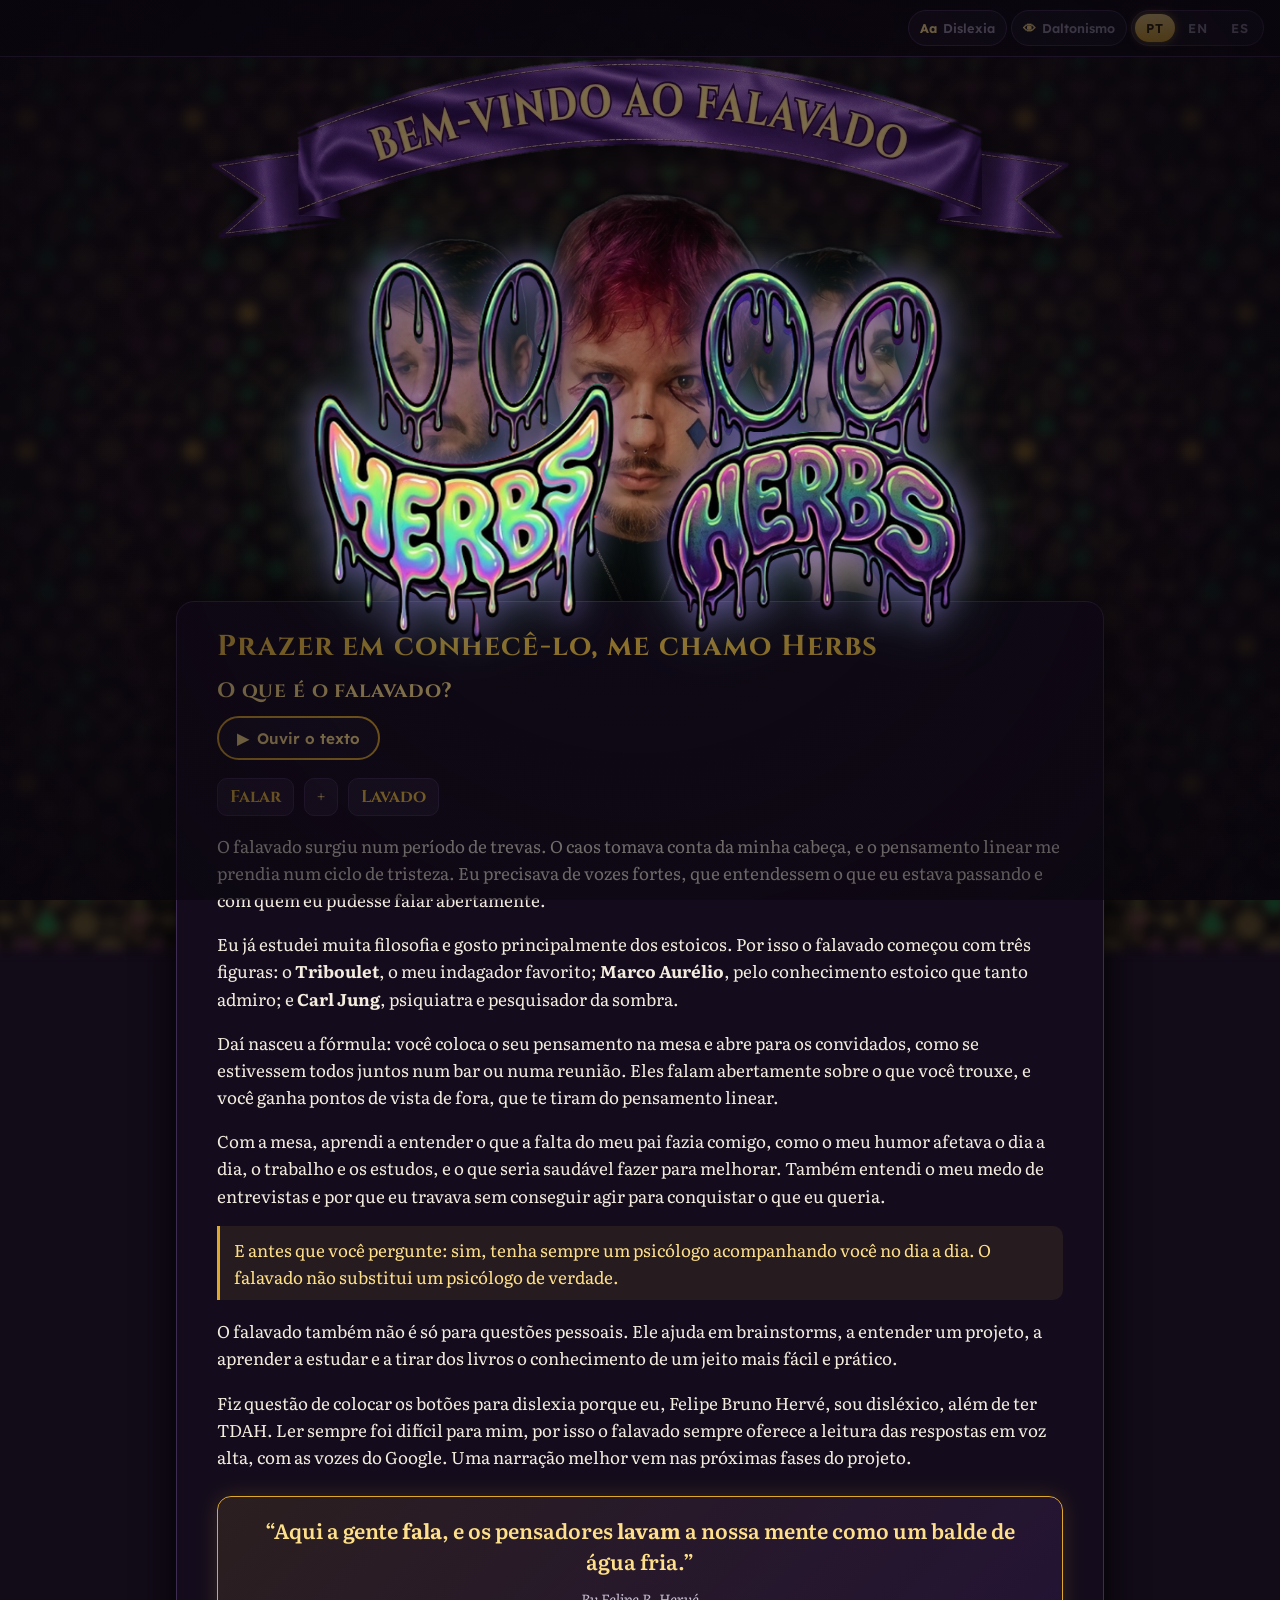
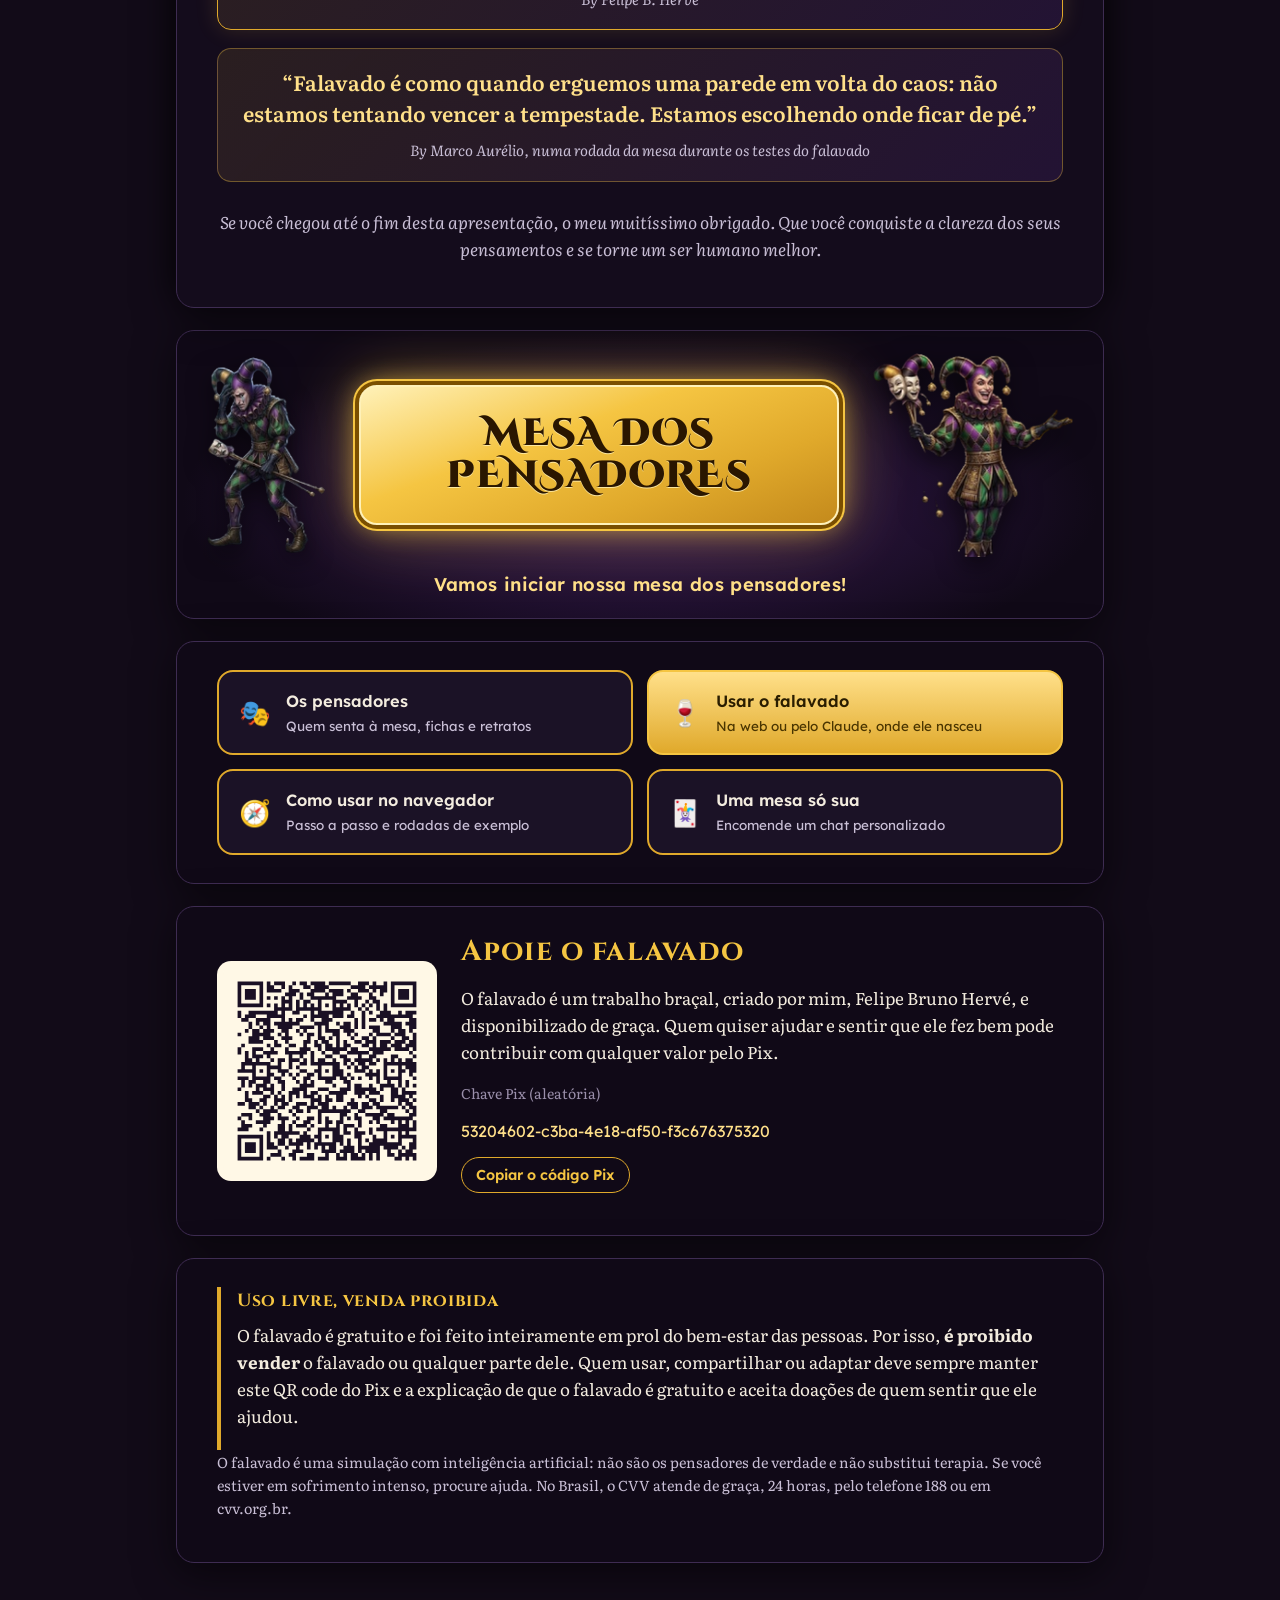
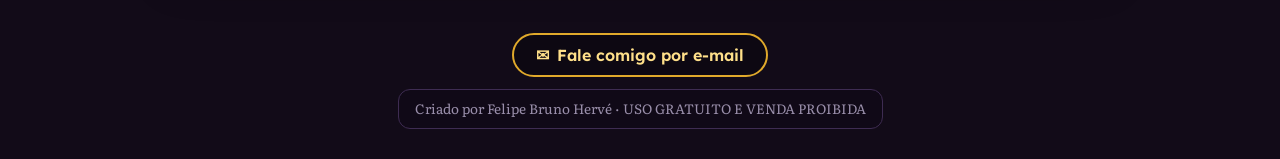
==== commit d5595a52: "Progresso depois do Enviar, copiar e colar no guia, Todos no máximo do sorteio e carinhas que estour" ====
--- a/index.html
+++ b/index.html
@@ -119,8 +119,19 @@
 <script>
 /* carinhas do Herbs: logo que a página abre, a que ri ri e a que chora chora; depois as duas são sugadas para dentro do site */
 (function(){ var c=document.getElementById('careta'), foi=false;
-  function some(){ if(c.hidden) return; c.classList.add('sugar'); setTimeout(function(){ c.hidden=true; c.className=''; },1100); }
+  function limpa(){ c.hidden=true; c.className=''; [].forEach.call(c.querySelectorAll('.cara'),function(x){ x.classList.remove('estoura'); }); }
+  function some(){ if(c.hidden) return; c.classList.add('sugar'); setTimeout(limpa,1100); }
   c.addEventListener('click',some);
+  /* tocou numa carinha antes de ela sumir: só ela estoura e vira bolhas */
+  function estourar(cara,e){ e.stopPropagation(); if(cara.classList.contains('estoura')||c.classList.contains('sugar')) return;
+    var r=cara.getBoundingClientRect(), calmo=window.matchMedia&&matchMedia('(prefers-reduced-motion: reduce)').matches;
+    for(var i=0;i<(calmo?0:18);i++){ var b=document.createElement('i'), sz=10+Math.random()*34; b.className='bolha'; b.style.width=b.style.height=sz+'px';
+      b.style.left=(r.left+Math.random()*r.width-sz/2)+'px'; b.style.top=(r.top+r.height*.15+Math.random()*r.height*.7-sz/2)+'px';
+      b.style.setProperty('--dx',(Math.random()*140-70)+'px'); b.style.setProperty('--dy',(-60-Math.random()*180)+'px'); b.style.animationDelay=(Math.random()*.25)+'s';
+      document.body.appendChild(b); setTimeout(function(x){ return function(){ x.remove(); }; }(b),1900); }
+    cara.classList.add('estoura');
+    if(!c.querySelector('.cara:not(.estoura)')) setTimeout(limpa,350); }
+  [].forEach.call(c.querySelectorAll('.cara'),function(cara){ cara.addEventListener('click',function(e){ estourar(cara,e); }); });
   window.addEventListener('load',function(){ setTimeout(function(){ if(foi) return; foi=true;
     var ims=c.querySelectorAll('img'), ok=Array.prototype.every.call(ims,function(i){ return i.complete&&i.naturalWidth; }); if(!ok) return;
     c.hidden=false; requestAnimationFrame(function(){ requestAnimationFrame(function(){ c.classList.add('on'); }); }); setTimeout(some,3600); },500); }); })();
--- a/assets/site.css
+++ b/assets/site.css
@@ -80,6 +80,10 @@
 #careta.sugar .cara{transition:transform 1s cubic-bezier(.6,0,.9,.5),opacity .9s ease .1s,filter 1s;opacity:0;filter:blur(3px)}
 #careta.sugar .cara.ri{transform:translate(45%,35%) scale(0) rotate(540deg)}
 #careta.sugar .cara.chora{transform:translate(-45%,35%) scale(0) rotate(-540deg)}
+#careta .cara{cursor:pointer}
+#careta .cara.estoura{transition:transform .25s ease-out,opacity .25s ease-out!important;transform:scale(1.35)!important;opacity:0!important;pointer-events:none}
+.bolha{position:fixed;z-index:131;border-radius:50%;pointer-events:none;opacity:0;background:radial-gradient(circle at 30% 30%,rgba(255,255,255,.9) 0 8%,rgba(200,170,255,.35) 22%,rgba(120,255,200,.18) 60%,rgba(255,255,255,.05) 70%);border:1px solid rgba(255,255,255,.55);box-shadow:0 0 8px rgba(170,120,255,.5);animation:bolha 1.4s ease-out forwards}
+@keyframes bolha{0%{transform:scale(.2);opacity:0}15%{opacity:1}100%{transform:translate(var(--dx),var(--dy)) scale(1.15);opacity:0}}
 @media (prefers-reduced-motion:reduce){#careta .cara img,.lagrima{animation:none!important}#careta .cara{transition-duration:.01s!important}}
 
 /* página principal */
